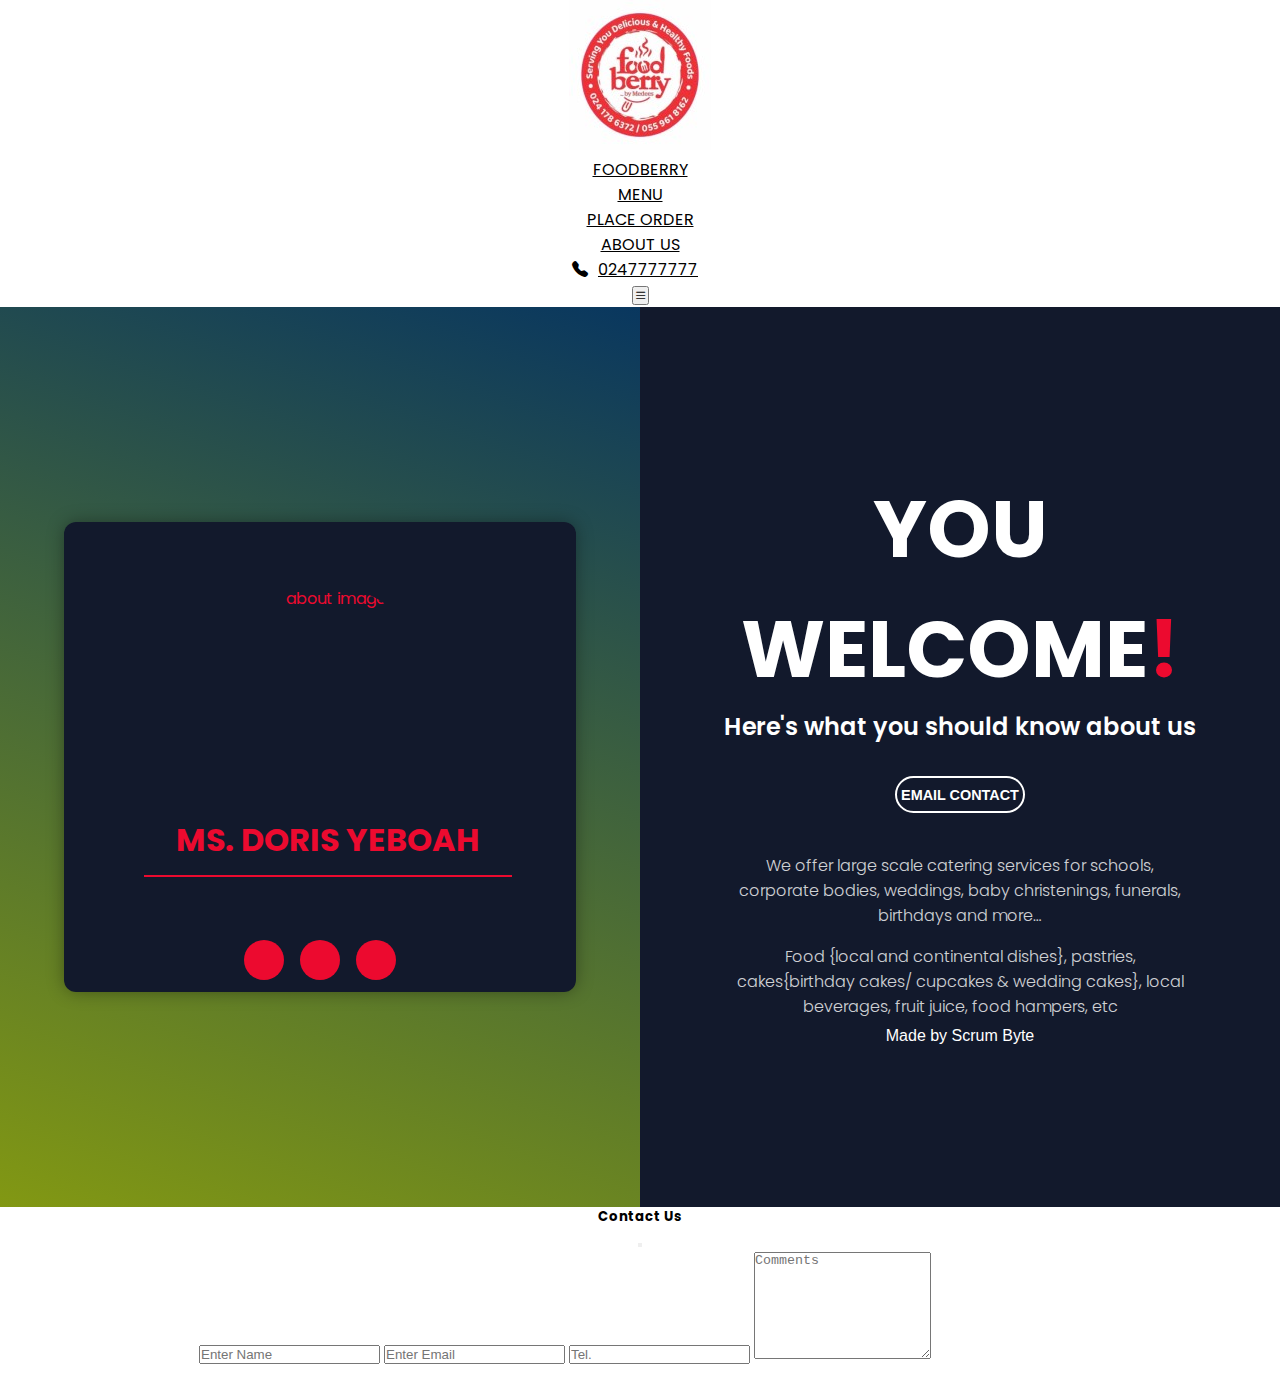
==== about.html @ a292b78b "Add files via upload" ====
<!DOCTYPE html>
<html>
  <head>
    <meta charset="utf-8" />
    <meta http-equiv="X-UA-Compatible" content="IE=edge" />
    <meta name="viewport" content="width=device-width, initial-scale=1" />
    <link rel="stylesheet" href="css/about.css" />
    <link rel="stylesheet" href="https://cdnjs.cloudflare.com/ajax/libs/font-awesome/5.15.1/css/all.min.css" integrity="sha512-+4zCK9k+qNFUR5X+cKL9EIR+ZOhtIloNl9GIKS57V1MyNsYpYcUrUeQc9vNfzsWfV28IaLL3i96P9sdNyeRssA==" crossorigin="anonymous"/>  
    <link rel="stylesheet" href="css/products.css">
    <link rel="stylesheet" href="css/index.css">
    <link href="https://cdn.jsdelivr.net/npm/bootstrap@5.0.2/dist/css/bootstrap.min.css" rel="stylesheet" integrity="sha384-EVSTQN3/azprG1Anm3QDgpJLIm9Nao0Yz1ztcQTwFspd3yD65VohhpuuCOmLASjC" crossorigin="anonymous">
    <script src="https://cdn.jsdelivr.net/npm/bootstrap@5.0.2/dist/js/bootstrap.bundle.min.js" integrity="sha384-MrcW6ZMFYlzcLA8Nl+NtUVF0sA7MsXsP1UyJoMp4YLEuNSfAP+JcXn/tWtIaxVXM" crossorigin="anonymous"></script>
    <link rel="stylesheet" href="https://cdn.jsdelivr.net/npm/bootstrap-icons@1.9.1/font/bootstrap-icons.css">
    <!--Favicon code-->
    <link rel="apple-touch-icon" sizes="180x180" href="images/favicon/apple-touch-icon.png">
    <link rel="icon" type="image/png" sizes="32x32" href="images/favicon/favicon-32x32.png">
    <link rel="icon" type="image/png" sizes="16x16" href="images/favicon/favicon-16x16.png">
    <link rel="manifest" href="images/favicon/site.webmanifest">

    <title>About Us</title>
  </head>
  
  <body>
    <div class="d-flex justify-content-center">
      <img id="logo_img" src="images/logo_2.jpg" alt="">
    </div>
    <nav class="navbar navbar-expand-sm sticky-top">
      <div class="container text-center">
        <div class="collapse navbar-collapse" id="navbarSupportedContent">
          <ul class="navbar-nav m-auto mb-2 mb-lg-0">
            <li class="nav-item">
              <a class="nav-link active" href="index.html">FOODBERRY</a>
            </li>
            <li class="nav-item">
              <a class="nav-link" href="products.html">MENU</a>
            </li>
            <li class="nav-item">
              <a class="nav-link" href="#">PLACE ORDER </a>
            </li>
            <li class="nav-item">
              <a class="nav-link" href="about.html">ABOUT US</a>
            </li>
          </ul>
          <div class="d-flex justify-content-center">
              <i class="bi bi-telephone-fill py-2"></i><a class="nav-link" href="tel:">0247777777</a>
          </div>
        </div>
      </div>
      <div>
          <div class="container-fluid">
            <button class="navbar-toggler" type="button" data-bs-toggle="collapse" data-bs-target="#navbarSupportedContent" aria-controls="navbarToggleExternalContent" aria-expanded="false" aria-label="Toggle navigation">
              <i class="bi bi-list"></i>
            </button>
          </div>
      </div>
    </nav>


    <div class="about-wrapper">
      <div class="about-left">
        <div class="about-left-content">
          <div>
            <div class="shadow">
              <div class="about-img">
                <img
                  src="https://cdn.pixabay.com/photo/2018/11/13/21/43/instagram-3814049__340.png"
                  alt="about image"
                />
              </div>
            </div>

            <h2>MS. DORIS YEBOAH</h2>
          </div>

          <ul class="icons">
            <li><i class="fab fa-facebook-f"></i></li>
            <li><i class="fab fa-twitter"></i></li>
            <li><i class="fab fa-instagram"></i></li>
          </ul>
        </div>
      </div>

      <div class="about-right">
        <h1>YOU WELCOME<span>!</span></h1>
        <h2>Here's what you should know about us</h2>
        <div class="about-btns">
               <!-- Button trigger modal -->
        <button type="button" class="btn btn-outline-light" data-bs-toggle="modal" data-bs-target="#exampleModal">
          Email Contact
        </button>
        </div>
          
        

        <div class="about-para">
          <p>
            We offer large scale catering services for schools, corporate 
            bodies, weddings, baby christenings, funerals, birthdays
             and more…
          </p>
          <p>
            Food {local and continental dishes}, 
            pastries, cakes{birthday cakes/ cupcakes
               & wedding cakes}, local beverages, fruit juice,
               food hampers, etc
          </p>
        </div>
        <div class="credit">
          Made</span> by Scrum Byte
        </div>
      </div>
    </div>

 

<!-- Modal -->
<div class="modal fade" id="exampleModal" tabindex="-1" aria-labelledby="exampleModalLabel" aria-hidden="true">
  <div class="modal-dialog">
    <div class="modal-content">
      <div class="modal-header">
        <h5 class="modal-title" id="exampleModalLabel">Contact Us</h5>
        <button type="button" class="btn-close" data-bs-dismiss="modal" aria-label="Close"></button>
      </div>
      <div class="modal-body">
        <form action="mailto:mukadusm@yahoo.com">
          <input type="text" class="field form-control my-3" placeholder="Enter Name" />
          <input type="email" class="field form-control my-3" placeholder="Enter Email" />
          <input type="text" class="field form-control my-3" placeholder="Tel." />
          <textarea class="field area form-control my-3" rows="7"  placeholder="Comments"></textarea>
          <button type="submit" class="btn btn-outline-success my-3">Send</button>
        </form>
      </div>
    </div>
  </div>
</div>
  </body>
</html>
---- css/about.css ----
@import url('https://fonts.googleapis.com/css2?family=Poppins:wght@200;300;400;500;600;700;800&display=swap');

*{
    padding: 0;
    margin: 0;
    box-sizing: border-box;
}
body{
    font-family: 'Poppins', sans-serif;
}
.about-wrapper{
    height: 100vh;
}
.about-left{
    background-color: #252503;
    background-image: linear-gradient(19deg, #829813 0%, #09375f 100%);
    display: flex;
    flex-direction: column;
    align-items: center;
    justify-content: center;
    height: 100vh;
    color:#ec0a2f;
}
.about-left-content > div{
    background: #12192c;
    padding: 4rem 4rem 2.5rem 5rem;
    text-align: center;
    
    border-radius: 12px 12px 0 0;
}
.about-left-content{
    box-shadow: 0px 0px 18px -1px rgba(52, 5, 5, 0.39);
    -webkit-box-shadow: 0px 0px 18px -1px rgba(0, 0, 0, 0.39);
    -moz-box-shadow: 0px 0px 18px -1px rgba(0, 0, 0, 0.39);
    border-radius: 12px;
    width:80%;
}
.about-img img{
    display: block;
    width: 200px;
}
.about-img{
    width: 200px;
    height: 200px;
    overflow: hidden;
    border-radius: 50%;
    transition: all 0.5s ease-in-out;
}
.shadow{
    margin-left: auto;
    margin-right: auto;
    border-radius: 50%;
    width: 200px;
    height: 200px;
}



.about-left-content h2{
    font-size: 2rem;
    margin: 2.2rem 0 0.6rem 0;
    line-height: 1.2;
    padding-bottom: 1rem;
    border-bottom: 2px solid #ec0a2f;
}
.about-left-content h3{
    text-transform: uppercase;
    font-weight: 300;
    letter-spacing: 5px;
    margin-top: 1.2rem;
}
.icons{
    background: #12192c;
    display: flex;
    justify-content: center;
    padding: 0.8rem 0;
    border-radius: 0 0 12px 12px;
}
.icons li{
    list-style-type: none;
    background: #ec0a2f;
    color: #fff;
    width: 40px;
    height: 40px;
    margin: 0 0.5rem;
    border-radius: 50%;
    display: flex;
    justify-content: center;
    align-items: center;
    font-size: 1.2rem;
    cursor: pointer;
    transition: all 0.5s ease-in-out;
}
.icons li:hover{
    background: #edffec;
    color: rgb(131, 141, 95);
}
.about-right{
    background: #12192c;
    height: 100vh;
    display: flex;
    flex-direction: column;
    align-items: center;
    justify-content: center;
    padding: 0 5rem;
    text-align: center;
    color:#fff
}
.about-right h1{
    font-size: 5rem;
    text-transform: uppercase;
}
.about-right h1 span{
    color: #ec0a2f;
}
.about-right h2{
    font-weight: 600;
}
.about-btns{
    display: flex;
    margin: 2rem 0;
}
.btn{
    border: none;
    font-size: 0.9rem;
    text-transform: uppercase;
    border: 2px solid #fff;
    border-radius: 20px;
    padding: 0.55rem 0;
    width: 130px;
    font-weight: 600;
    background: transparent;
    margin: 0 0.5rem;
    cursor: pointer;
    color:#fff
}
.btn.btn-pink{
    background: #ec0a2f;
    color: #fff;
    border-color: #ec0a2f;
    transition: all 0.5s ease-in-out;
}
.btn.btn-pink:hover{
    background: transparent;
    border-color: #fff;
    color: #fff;
}
.btn.btn-outline-light{
    transition: all 0.5s ease-in-out;
}
.btn.btn-outline-light:hover{
    background: #ec0a2f;
    border-color: #ec0a2f;
    color: #fff;
}
.about-para p{
    font-weight: 300;
    padding: 0.5rem;
    opacity: 0.8;
}

@media screen and (min-width: 992px){
    .about-wrapper{
        display: grid;
        grid-template-columns: repeat(2, 2fr);
    }

    .about-left{
        position: relative;
    }
    .about-left-content{
        position: absolute;
        width:80%
    
    }
}
.credit{
    text-align: center;
    color: #fff;
    font-family: 'Trebuchet MS', 'Lucida Sans Unicode', 'Lucida Grande', 'Lucida Sans', Arial, sans-serif;
}
.credit a{
    text-decoration: none;
    color:#ec0a2f;
    font-weight: bold;
}
---- css/products.css ----
@import url('https://fonts.googleapis.com/css2?family=Dancing+Script:wght@400;500;600;700&display=swap');

*{
    padding: 0;
    margin: 0;
    box-sizing: border-box;
}

.navbar-brand{
    font-size: 2rem;
    color: black;
    font-family: 'Dancing Script', cursive;
}

.navbar-brand:hover{
    color: black;
}

.nav-link{
    margin-right: 10px;
    margin-left: 10px;
    color: black !important;
    text-transform: uppercase;
}

.nav-link:hover{
    color: black;
}

nav {
    box-shadow: -2px 13px 11px -12px rgba(0,0,0,0.75);
    -webkit-box-shadow: -2px 13px 11px -12px rgba(0,0,0,0.75);
    -moz-box-shadow: -2px 13px 11px -12px rgba(0,0,0,0.75);
    /* position: absolute; */
}

.bi-cart2 {
    margin-right: 5%;
}

.bi-cart2:hover {
    color: #ec0a2f;
    cursor: pointer;
}

.btn0{
    height: 40px;
    width: 40%;
    outline: none ;
    border: none;
    background: rgb(248, 26, 92);
    color: white;
    font-weight: 700;
    border-radius: 60px;
}

h1{
    font-weight: 700;

}

.container3{
    background: rgb(236, 180, 211);
}


.btn1{
    height: 40px;
    width: 40%;
    outline: none ;
    border: none;
    background: rgb(248, 26, 92);
    color: white;
    font-weight: 700;
    border-radius: 60px;
}

.btn1:hover{
    background: rgb(207, 33, 85);
    transition: 0.5s;
}

.card:hover{
    box-shadow: -3px -2px 20px -4px rgba(0,0,0,0.75);
-webkit-box-shadow: -3px -2px 20px -4px rgba(0,0,0,0.75);
-moz-box-shadow: -3px -2px 20px -4px rgba(0,0,0,0.75);
transition: o.5s;
}


/*Make cake styling*/
#make_cake {
    border-style: solid;
    border-radius: 10px;
    border-color: #ec0a2f;
}

#make_cake_submit {
    background-color: #fff;
    border-radius: 5px;
    border-color: #ec0a2f;
    color: #ec0a2f;
}

#make_cake_submit:hover {
    background-color: #ec0a2f;
    color: #fff;
}

@media screen and (min-width: 600px) {
    #make_cake {
        width: 500px !important;
    }
}
---- css/index.css ----
/*NEW LANDING PAGE STYLING*/

* {
    box-sizing: border-box;
}

body {
    margin: 0;
    text-align: center;
}

nav {
    background-color: #fff;
}

nav a:hover {
    color: #ec0a2f !important;
}

#banner {
    width: 100%;
}

.carousel-caption {
    color: #fff;
    left: 20% !important;
    top: 35%;
    transform: translate(-50%, -50%);
    width: 30%;
    height: 400px;
    background-color:rgba(118, 131, 125, 0.5);
    border-radius: 25px;
}

.carousel-caption button {
    background-color: #fff;
    border-color: #ec0a2f;
    border-style: solid;
    border-radius: 10px;
    width: 150px;
    padding: 10px;
    margin-top: 100px;
}

.carousel-caption button:hover {
    background-color: #ec0a2f;
    color: #fff;
    border-color: #fff;
}

#products a {
    color: #000;
    text-decoration: none;
}

#products a:hover {
    color: #ec0a2f;
}

#products_img img {
    margin: 10px;
    border-radius: 10px;
    transition: transform .3s;
    transition:.3s;
}

#products_img img:hover{
    cursor:pointer;
    transform: scale(0.95);
    border-radius: 1rem;
}

@media screen and (max-width: 800px) {
    #products_img {
        display: flex;
        flex-direction: column;
        text-align: center;
        margin-left: 17%;
    }

    #pdt_cake, #pdt_meal, #pdt_juice {
        width: 70% !important;
    }
}

#surprise {
    background-color: #ec0a2f;
    color: #fff;
}

#surprise img {
    margin: 10px;
    border-radius: 10px;
    transition: transform .3s;
    transition:.3s;
}

#surprise img:hover {
    cursor:pointer;
    transform: scale(0.95);
    border-radius: 1rem;
}

@media screen and (max-width: 800px) {
    #surprise_img {
        display: flex;
        flex-direction: column;
        text-align: center;
        margin-left: 17%;
    }

    #surprise_1, #surprise_2, #surprise_3 {
        width: 70% !important;
    }
}

footer {
    background-color: #ec0a2f;
    color: #ebd9d9;
}

footer a {
    text-decoration: none;
    color: #ebd9d9;
}

footer a:hover {
    color: #000;
}

#cart img {
    width: 120px;
    border-radius: 8px;
}   

#cart button {
    height: 40px;
}
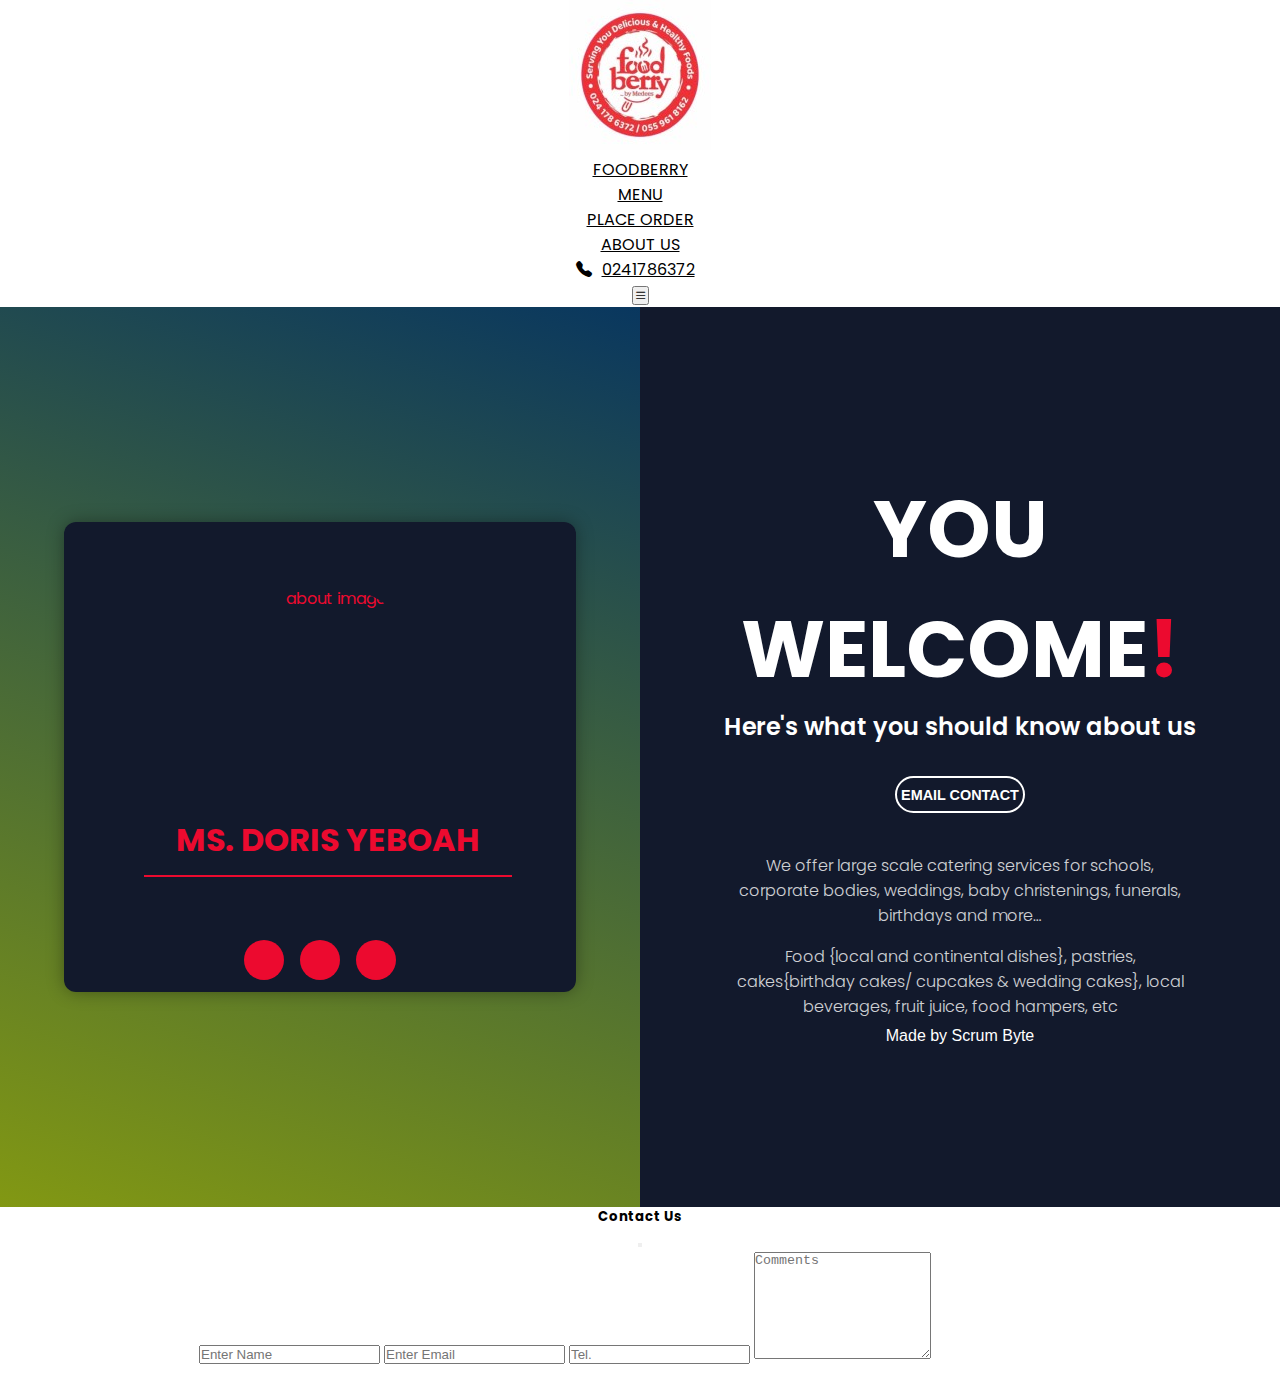
==== commit d45e6a28: "Add files via upload" ====
--- a/about.html
+++ b/about.html
@@ -35,15 +35,14 @@
               <a class="nav-link" href="products.html">MENU</a>
             </li>
             <li class="nav-item">
-              <a class="nav-link" href="#">PLACE ORDER </a>
+              <a class="nav-link" href="place_order.html">PLACE ORDER </a>
             </li>
             <li class="nav-item">
               <a class="nav-link" href="about.html">ABOUT US</a>
             </li>
           </ul>
           <div class="d-flex justify-content-center">
-              <i class="bi bi-telephone-fill py-2"></i><a class="nav-link" href="tel:">0247777777</a>
-          </div>
+            <i class="bi bi-telephone-fill py-2"></i><a class="nav-link" href="tel:+233241786372">0241786372</a>          </div>
         </div>
       </div>
       <div>
--- a/css/products.css
+++ b/css/products.css
@@ -111,4 +111,22 @@
     #make_cake {
         width: 500px !important;
     }
+}
+
+
+/*Cart styling*/
+.offcanvas button {
+    border-radius: 10px;
+    border-color: #ec0a2f;
+    color: #ec0a2f;
+}
+
+.offcanvas button:hover {
+    border-color: #ec0a2f;
+    background-color: #ec0a2f;
+    color: #fff;
+}
+
+#cart_display {
+    
 }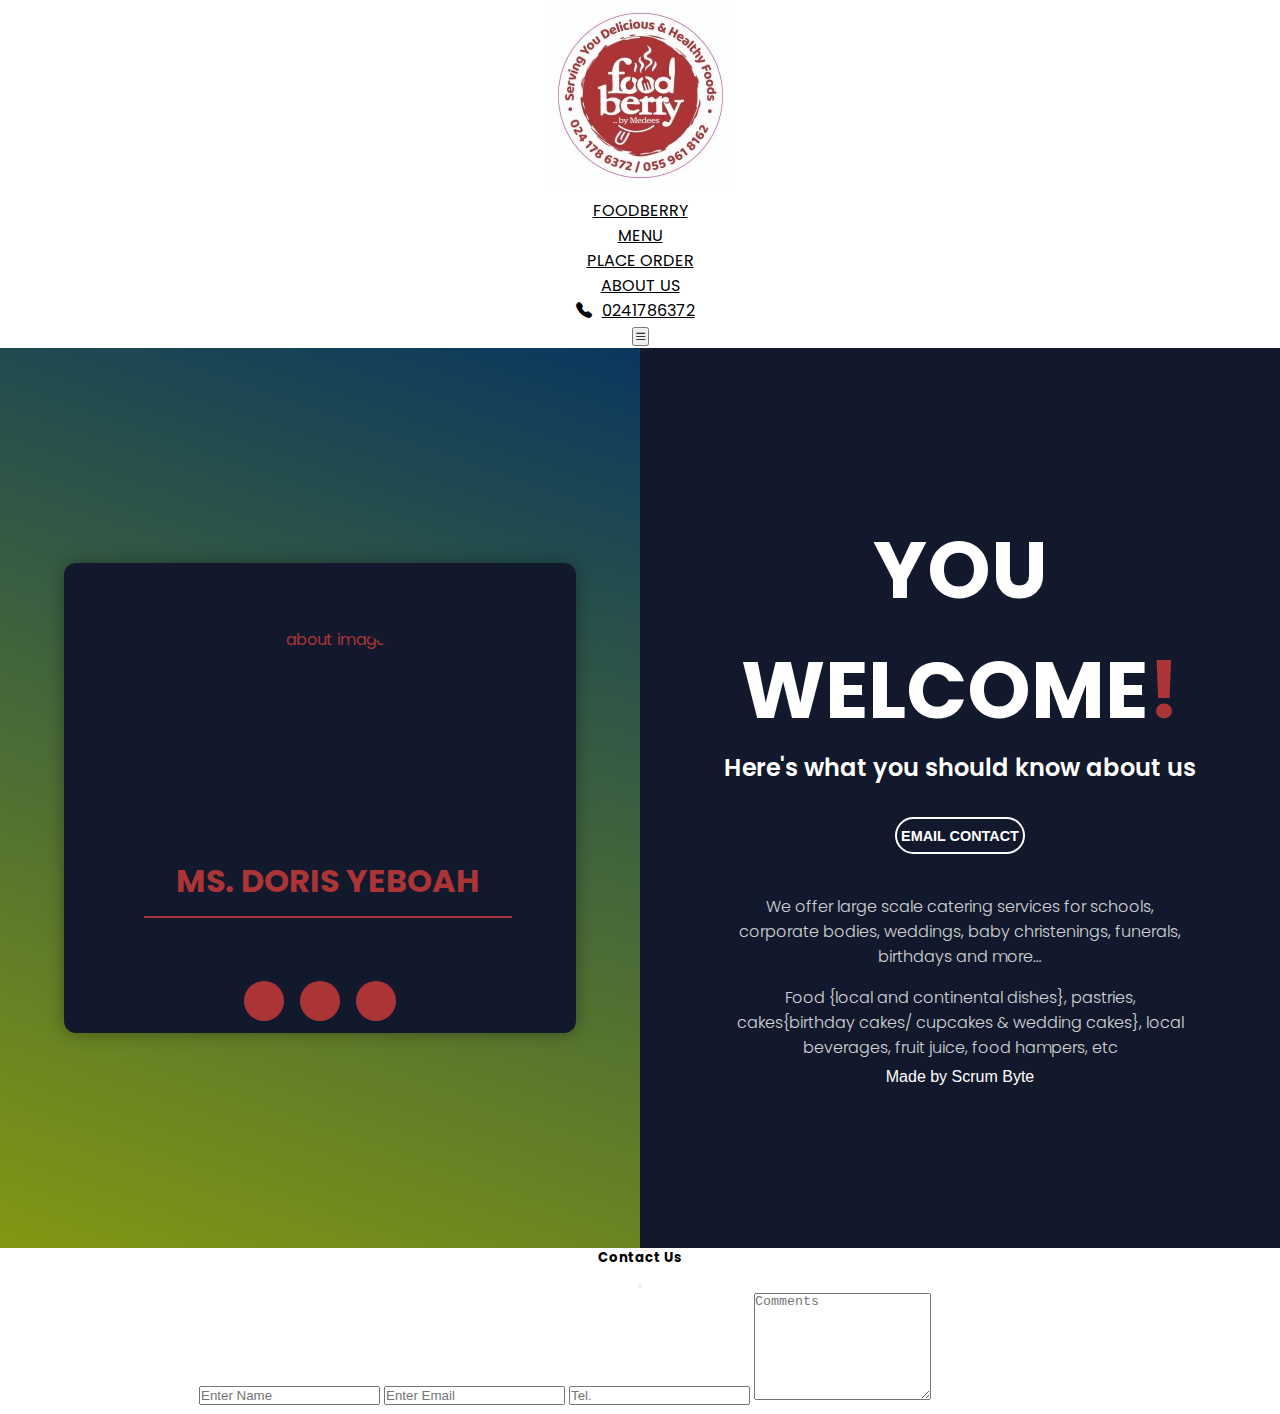
==== commit 14392373: "Add files via upload" ====
--- a/about.html
+++ b/about.html
@@ -22,7 +22,7 @@
   
   <body>
     <div class="d-flex justify-content-center">
-      <img id="logo_img" src="images/logo_2.jpg" alt="">
+      <img id="logo_img" src="images/logo.jpg" alt="">
     </div>
     <nav class="navbar navbar-expand-sm sticky-top">
       <div class="container text-center">
--- a/css/about.css
+++ b/css/about.css
@@ -19,7 +19,7 @@
     align-items: center;
     justify-content: center;
     height: 100vh;
-    color:#ec0a2f;
+    color:#AB3436;
 }
 .about-left-content > div{
     background: #12192c;
@@ -61,7 +61,7 @@
     margin: 2.2rem 0 0.6rem 0;
     line-height: 1.2;
     padding-bottom: 1rem;
-    border-bottom: 2px solid #ec0a2f;
+    border-bottom: 2px solid #AB3436;
 }
 .about-left-content h3{
     text-transform: uppercase;
@@ -78,7 +78,7 @@
 }
 .icons li{
     list-style-type: none;
-    background: #ec0a2f;
+    background: #AB3436;
     color: #fff;
     width: 40px;
     height: 40px;
@@ -111,7 +111,7 @@
     text-transform: uppercase;
 }
 .about-right h1 span{
-    color: #ec0a2f;
+    color: #AB3436;
 }
 .about-right h2{
     font-weight: 600;
@@ -135,9 +135,9 @@
     color:#fff
 }
 .btn.btn-pink{
-    background: #ec0a2f;
+    background: #AB3436;
     color: #fff;
-    border-color: #ec0a2f;
+    border-color: #AB3436;
     transition: all 0.5s ease-in-out;
 }
 .btn.btn-pink:hover{
@@ -149,8 +149,8 @@
     transition: all 0.5s ease-in-out;
 }
 .btn.btn-outline-light:hover{
-    background: #ec0a2f;
-    border-color: #ec0a2f;
+    background: #AB3436;
+    border-color: #AB3436;
     color: #fff;
 }
 .about-para p{
@@ -181,6 +181,6 @@
 }
 .credit a{
     text-decoration: none;
-    color:#ec0a2f;
+    color:#AB3436;
     font-weight: bold;
 }--- a/css/products.css
+++ b/css/products.css
@@ -39,7 +39,7 @@
 }
 
 .bi-cart2:hover {
-    color: #ec0a2f;
+    color: #AB3436;
     cursor: pointer;
 }
 
@@ -59,8 +59,9 @@
 
 }
 
-.container3{
-    background: rgb(236, 180, 211);
+.container2{
+    background: #AB3436;
+    color: #fff;
 }
 
 
@@ -92,18 +93,19 @@
 #make_cake {
     border-style: solid;
     border-radius: 10px;
-    border-color: #ec0a2f;
+    border-color: #fff;
 }
 
 #make_cake_submit {
     background-color: #fff;
     border-radius: 5px;
-    border-color: #ec0a2f;
-    color: #ec0a2f;
+    border-color: #fff;
+    color: #AB3436;
 }
 
 #make_cake_submit:hover {
-    background-color: #ec0a2f;
+    background-color: #70e122;
+    border-color: #70e122;
     color: #fff;
 }
 
@@ -117,16 +119,12 @@
 /*Cart styling*/
 .offcanvas button {
     border-radius: 10px;
-    border-color: #ec0a2f;
-    color: #ec0a2f;
+    border-color: #AB3436;
+    color: #AB3436;
 }
 
 .offcanvas button:hover {
-    border-color: #ec0a2f;
-    background-color: #ec0a2f;
+    border-color: #AB3436;
+    background-color: #AB3436;
     color: #fff;
-}
-
-#cart_display {
-    
 }--- a/css/index.css
+++ b/css/index.css
@@ -14,7 +14,7 @@
 }
 
 nav a:hover {
-    color: #ec0a2f !important;
+    color: #AB3436 !important;
 }
 
 #banner {
@@ -34,7 +34,7 @@
 
 .carousel-caption button {
     background-color: #fff;
-    border-color: #ec0a2f;
+    border-color: #AB3436;
     border-style: solid;
     border-radius: 10px;
     width: 150px;
@@ -43,7 +43,7 @@
 }
 
 .carousel-caption button:hover {
-    background-color: #ec0a2f;
+    background-color: #AB3436;
     color: #fff;
     border-color: #fff;
 }
@@ -54,7 +54,7 @@
 }
 
 #products a:hover {
-    color: #ec0a2f;
+    color: #AB3436;
 }
 
 #products_img img {
@@ -84,7 +84,7 @@
 }
 
 #surprise {
-    background-color: #ec0a2f;
+    background-color: #AB3436;
     color: #fff;
 }
 
@@ -115,7 +115,7 @@
 }
 
 footer {
-    background-color: #ec0a2f;
+    background-color: #AB3436;
     color: #ebd9d9;
 }
 
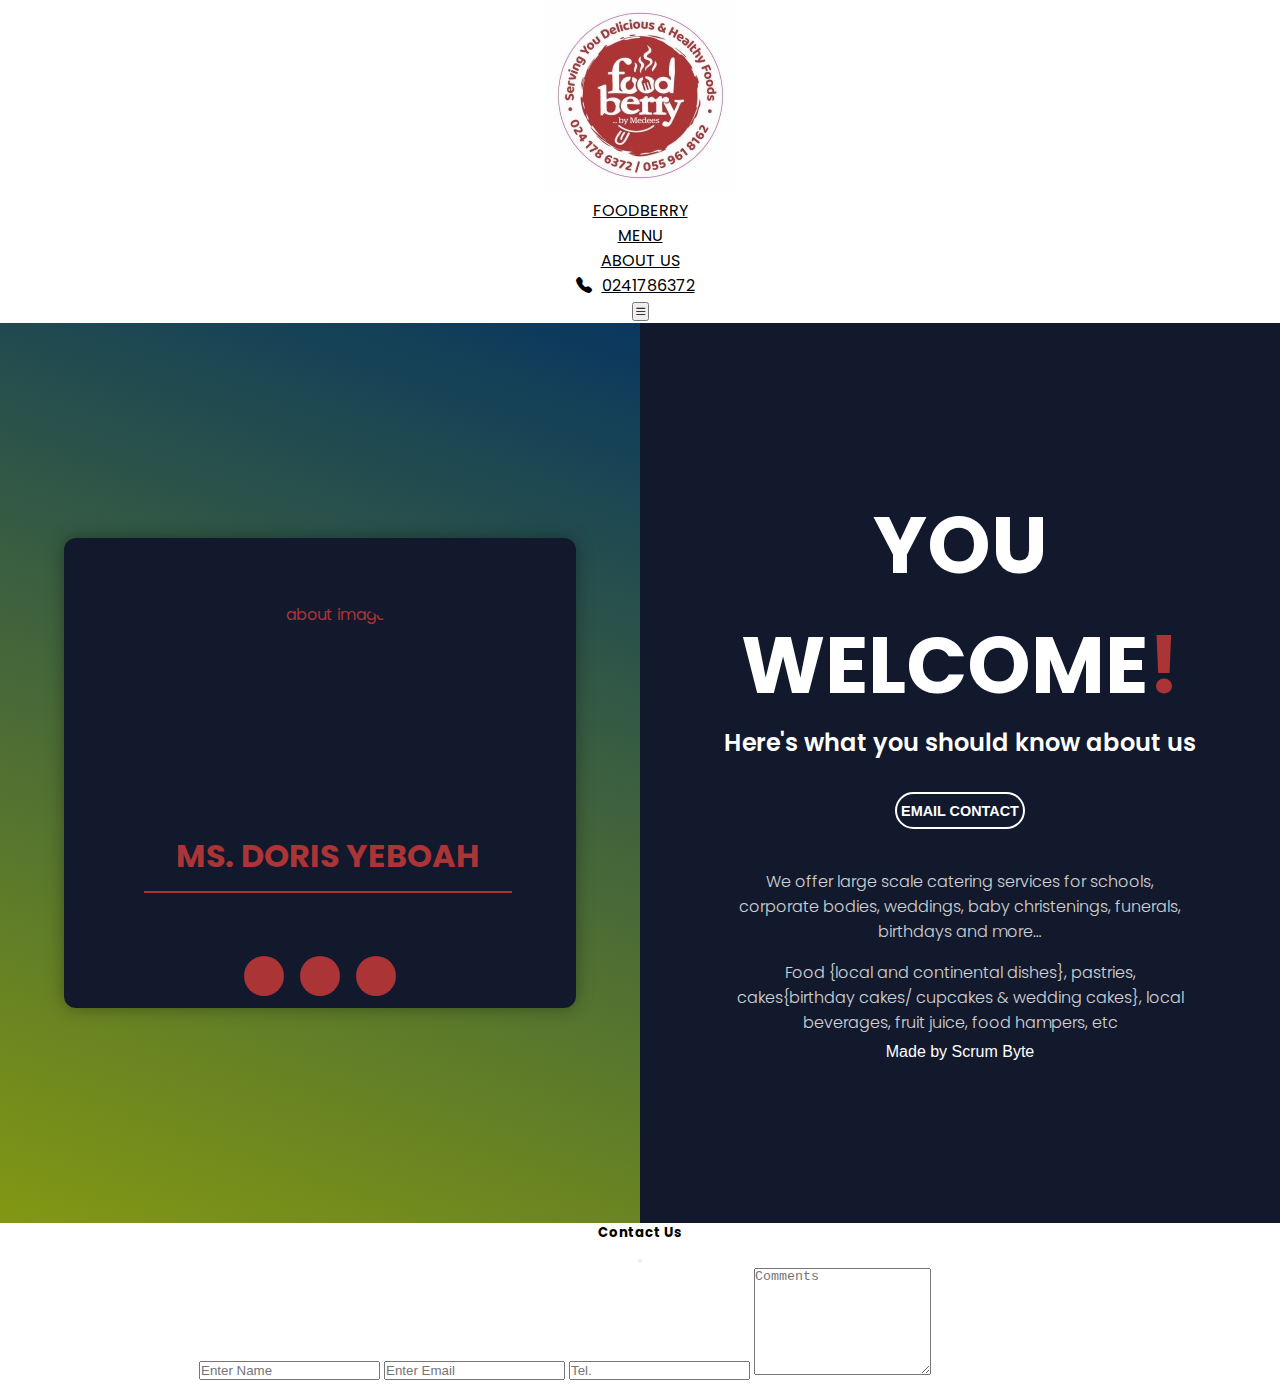
==== commit c6ff355c: "Add files via upload" ====
--- a/about.html
+++ b/about.html
@@ -33,9 +33,6 @@
             </li>
             <li class="nav-item">
               <a class="nav-link" href="products.html">MENU</a>
-            </li>
-            <li class="nav-item">
-              <a class="nav-link" href="place_order.html">PLACE ORDER </a>
             </li>
             <li class="nav-item">
               <a class="nav-link" href="about.html">ABOUT US</a>
@@ -112,25 +109,25 @@
 
  
 
-<!-- Modal -->
-<div class="modal fade" id="exampleModal" tabindex="-1" aria-labelledby="exampleModalLabel" aria-hidden="true">
-  <div class="modal-dialog">
-    <div class="modal-content">
-      <div class="modal-header">
-        <h5 class="modal-title" id="exampleModalLabel">Contact Us</h5>
-        <button type="button" class="btn-close" data-bs-dismiss="modal" aria-label="Close"></button>
-      </div>
-      <div class="modal-body">
-        <form action="mailto:mukadusm@yahoo.com">
-          <input type="text" class="field form-control my-3" placeholder="Enter Name" />
-          <input type="email" class="field form-control my-3" placeholder="Enter Email" />
-          <input type="text" class="field form-control my-3" placeholder="Tel." />
-          <textarea class="field area form-control my-3" rows="7"  placeholder="Comments"></textarea>
-          <button type="submit" class="btn btn-outline-success my-3">Send</button>
-        </form>
+    <!-- Modal -->
+    <div class="modal fade" id="exampleModal" tabindex="-1" aria-labelledby="exampleModalLabel" aria-hidden="true">
+      <div class="modal-dialog">
+        <div class="modal-content">
+          <div class="modal-header">
+            <h5 class="modal-title" id="exampleModalLabel">Contact Us</h5>
+            <button type="button" class="btn-close" data-bs-dismiss="modal" aria-label="Close"></button>
+          </div>
+          <div class="modal-body">
+            <form action="mailto:mukadusm@yahoo.com">
+              <input type="text" class="field form-control my-3" name="Name" placeholder="Enter Name" />
+              <input type="email" class="field form-control my-3" name="Email" placeholder="Enter Email" />
+              <input type="text" class="field form-control my-3" name="Tel" placeholder="Tel." />
+              <textarea class="field area form-control my-3" rows="7" name="Comments" placeholder="Comments"></textarea>
+              <button type="submit" class="btn btn-outline-success my-3">Send</button>
+            </form>
+          </div>
+        </div>
       </div>
     </div>
-  </div>
-</div>
   </body>
 </html>
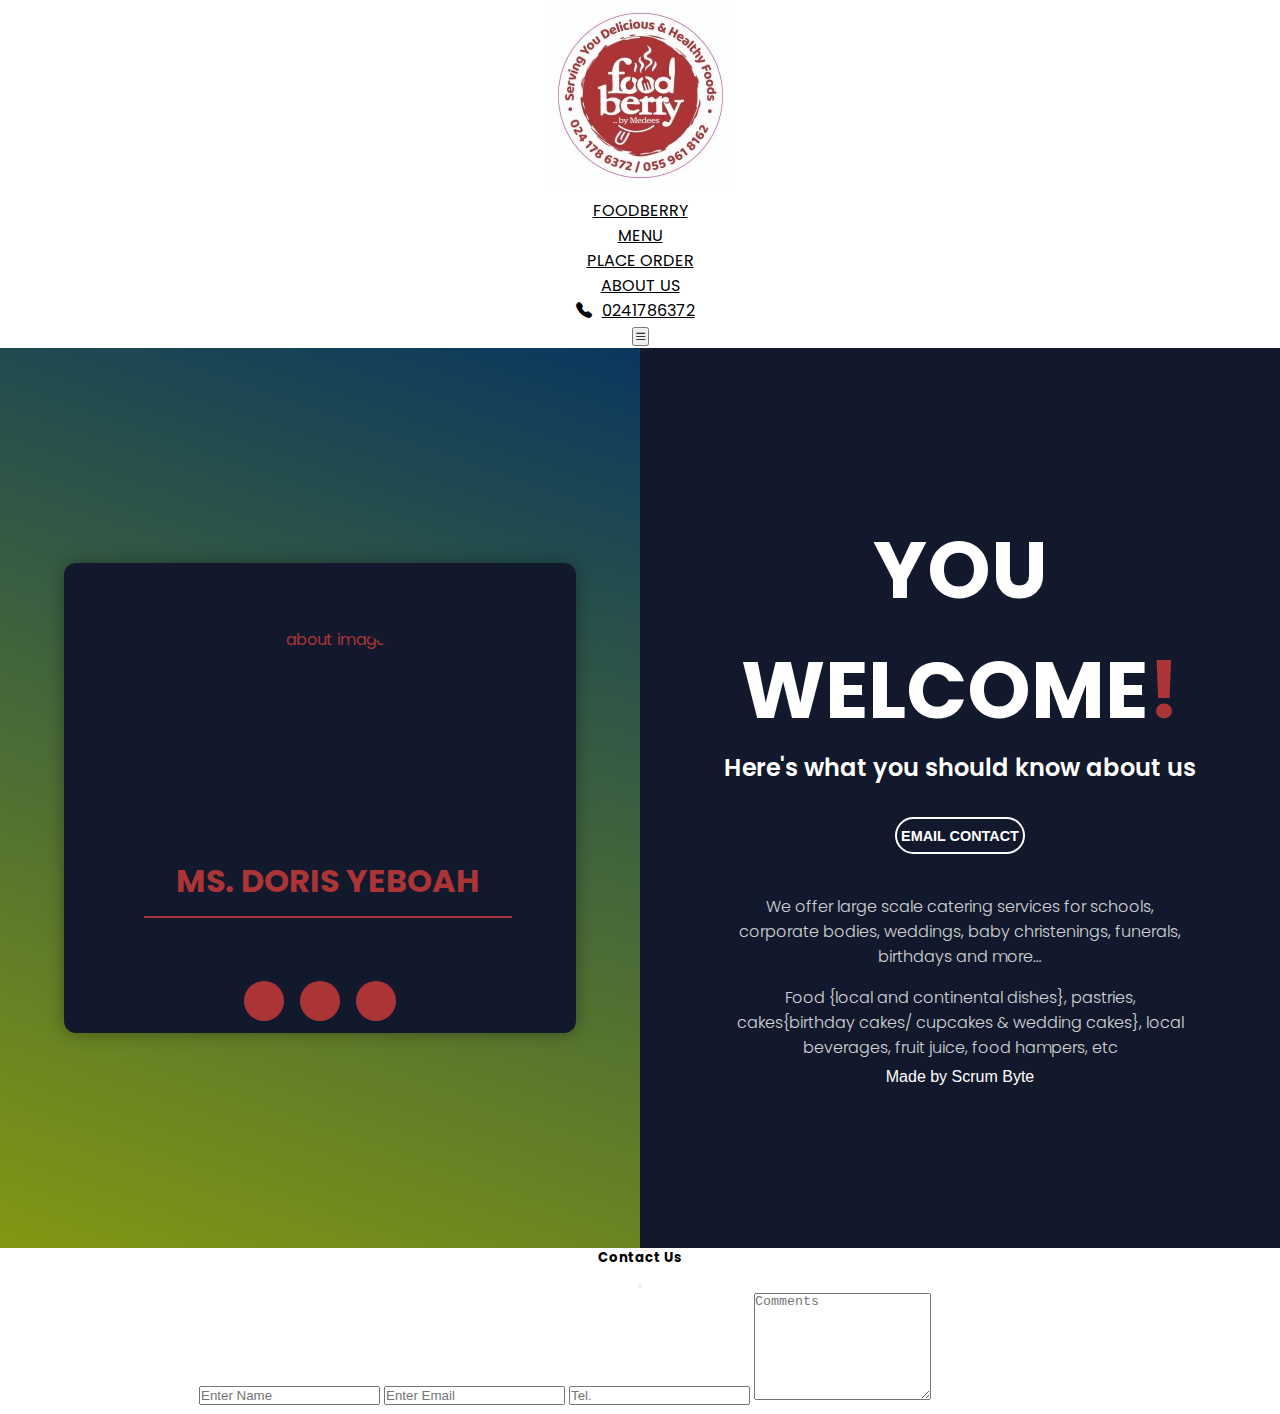
==== commit 3b8e1530: "Add files via upload" ====
--- a/about.html
+++ b/about.html
@@ -33,6 +33,9 @@
             </li>
             <li class="nav-item">
               <a class="nav-link" href="products.html">MENU</a>
+            </li>
+            <li class="nav-item">
+              <a class="nav-link" href="place_order.html">PLACE ORDER</a>
             </li>
             <li class="nav-item">
               <a class="nav-link" href="about.html">ABOUT US</a>
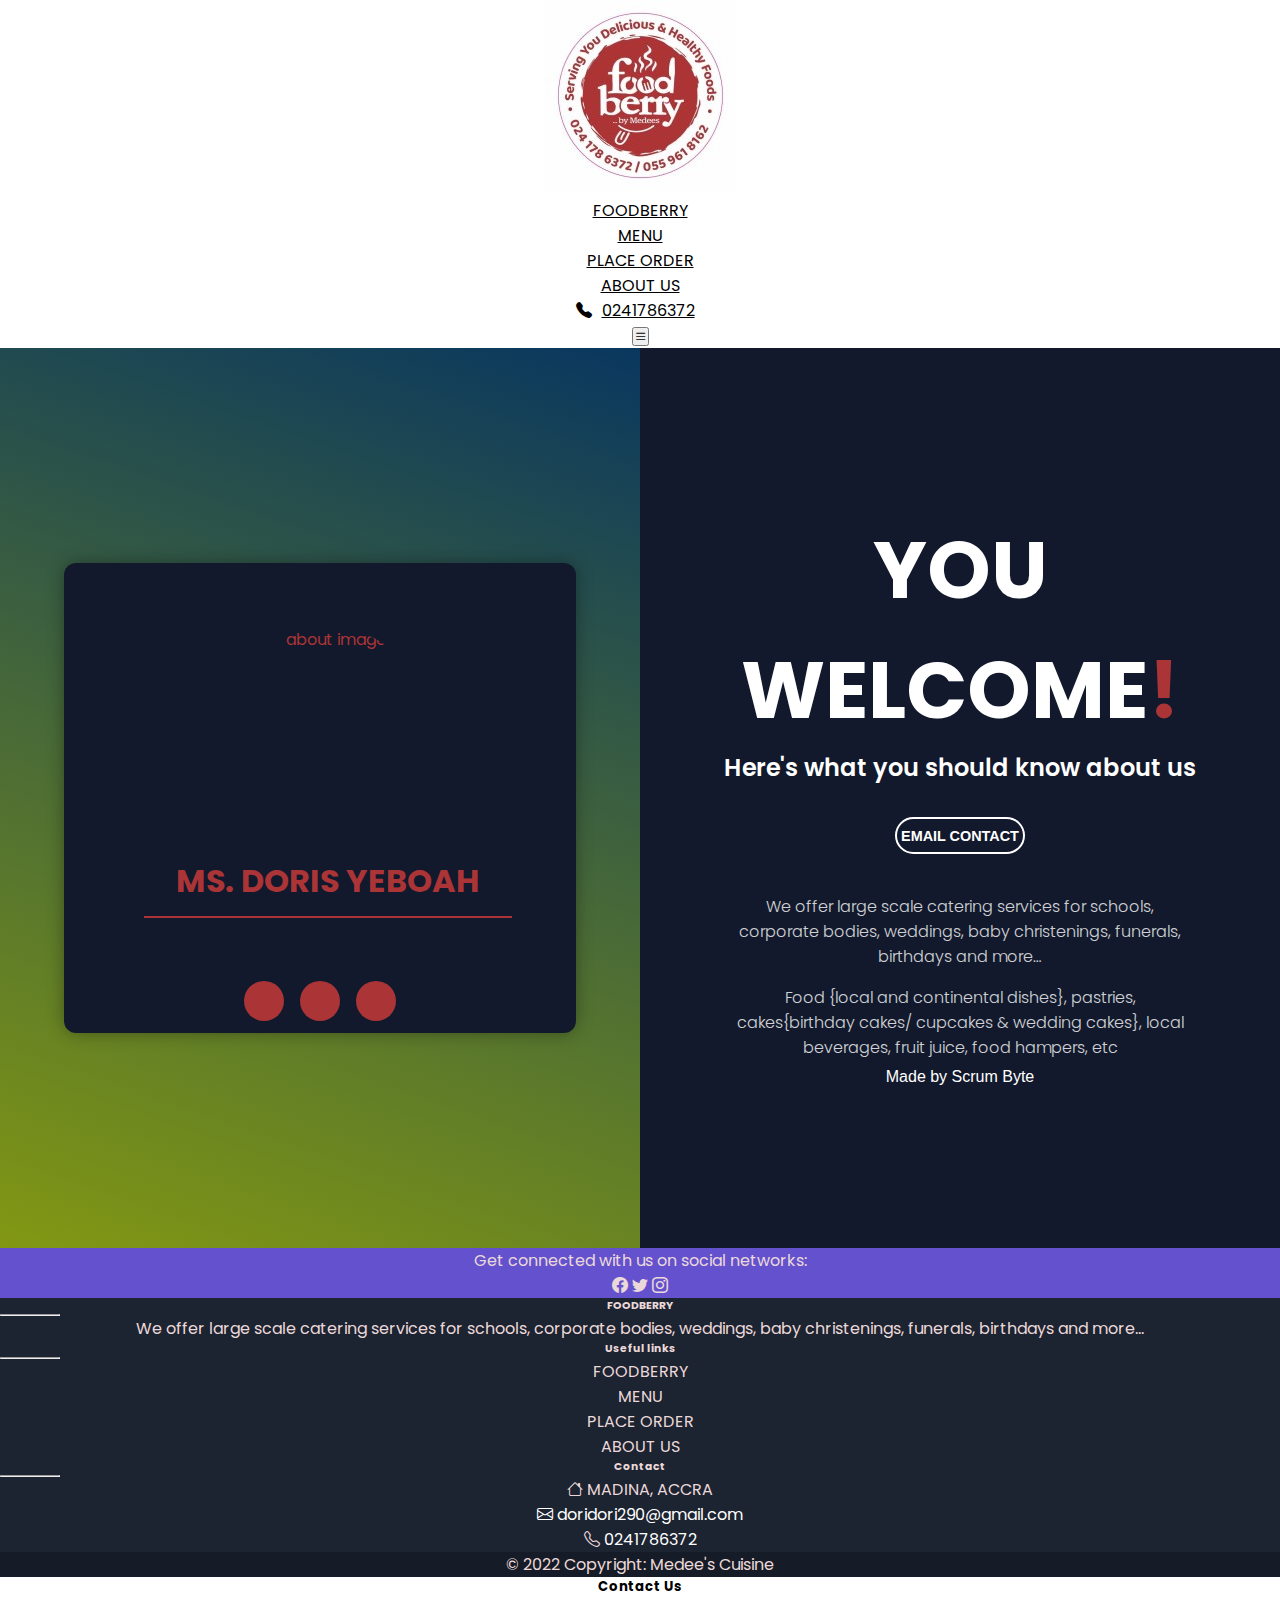
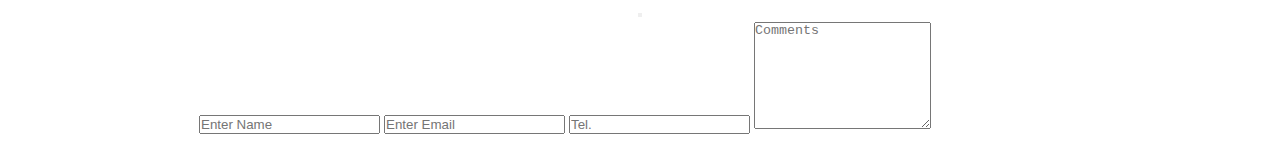
==== commit 19668b60: "Add files via upload" ====
--- a/about.html
+++ b/about.html
@@ -110,6 +110,56 @@
       </div>
     </div>
 
+  <!-- Footer -->
+  <footer class="text-center text-lg-start text-white" style="background-color: #1c2331">
+    <section class="d-flex justify-content-between p-4" style="background-color: #6351ce" >
+      <div class="me-5">
+        <span>Get connected with us on social networks:</span>
+      </div>
+      <div>
+        <a href="" class="text-white me-4"><i class="bi bi-facebook"></i></a>
+        <a href="" class="text-white me-4"><i class="bi bi-twitter"></i></a>
+        <a href="" class="text-white me-4"><i class="bi bi-instagram"></i></a>
+      </div>
+     </section>
+    <section class="">
+      <div class="container text-center text-md-start mt-5">
+        <div class="row mt-3">
+          <div class="col-md-3 col-lg-4 col-xl-3 mx-auto mb-4">
+            <h6 class="text-uppercase fw-bold">FOODBERRY</h6>
+            <hr class="mb-4 mt-0 d-inline-block mx-auto" style="width: 60px; background-color: #7c4dff; height: 2px"/>
+            <p>
+              We offer large scale catering services for schools, corporate 
+            bodies, weddings, baby christenings, funerals, birthdays
+             and more…
+            </p>
+          </div>
+           
+          <div class="col-md-3 col-lg-2 col-xl-2 mx-auto mb-4">
+            <h6 class="text-uppercase fw-bold">Useful links</h6>
+            <hr class="mb-4 mt-0 d-inline-block mx-auto" style="width: 60px; background-color: #7c4dff; height: 2px"/>
+            <p><a href="index.html" class="text-white">FOODBERRY</a></p>
+            <p><a href="products.html" class="text-white">MENU</a></p>
+            <p><a href="place_order.html" class="text-white">PLACE ORDER</a></p>
+            <p><a href="about.html" class="text-white">ABOUT US</a></p>
+          </div>
+          <div id="contact" class="col-md-4 col-lg-3 col-xl-3 mx-auto mb-md-0 mb-4">
+            <h6 class="text-uppercase fw-bold">Contact</h6>
+            <hr class="mb-4 mt-0 d-inline-block mx-auto" style="width: 60px; background-color: #7c4dff; height: 2px"/>
+            <p><i class="bi bi-house mr-3"></i> MADINA, ACCRA</p>
+            <a href="mailto:doridori290@gmail.com"><i class="bi bi-envelope mr-3"></i> doridori290@gmail.com</a> <br>
+            <i class="bi bi-telephone mr-3"></i><a href="tel:+23341786372"> 0241786372</a>
+            </div>
+        </div>
+      </div>
+    </section>
+    <div class="text-center p-3" style="background-color: rgba(0, 0, 0, 0.2)">
+      © 2022 Copyright:
+      <a class="text-white" href="https://mdbootstrap.com/">Medee's Cuisine</a>
+    </div>
+  </footer>
+  <!-- Footer -->
+
  
 
     <!-- Modal -->
@@ -121,7 +171,8 @@
             <button type="button" class="btn-close" data-bs-dismiss="modal" aria-label="Close"></button>
           </div>
           <div class="modal-body">
-            <form action="mailto:mukadusm@yahoo.com">
+            <form action="https://formsubmit.co/f56f1905b6d10c873e76a9b8d191d542" method="POST">
+              <input type="hidden" name="_subject" value="New Email Contact">
               <input type="text" class="field form-control my-3" name="Name" placeholder="Enter Name" />
               <input type="email" class="field form-control my-3" name="Email" placeholder="Enter Email" />
               <input type="text" class="field form-control my-3" name="Tel" placeholder="Tel." />
--- a/css/products.css
+++ b/css/products.css
@@ -127,4 +127,9 @@
     border-color: #AB3436;
     background-color: #AB3436;
     color: #fff;
+}
+
+/*Footer*/
+footer #contact a {
+    color: #fff;
 }